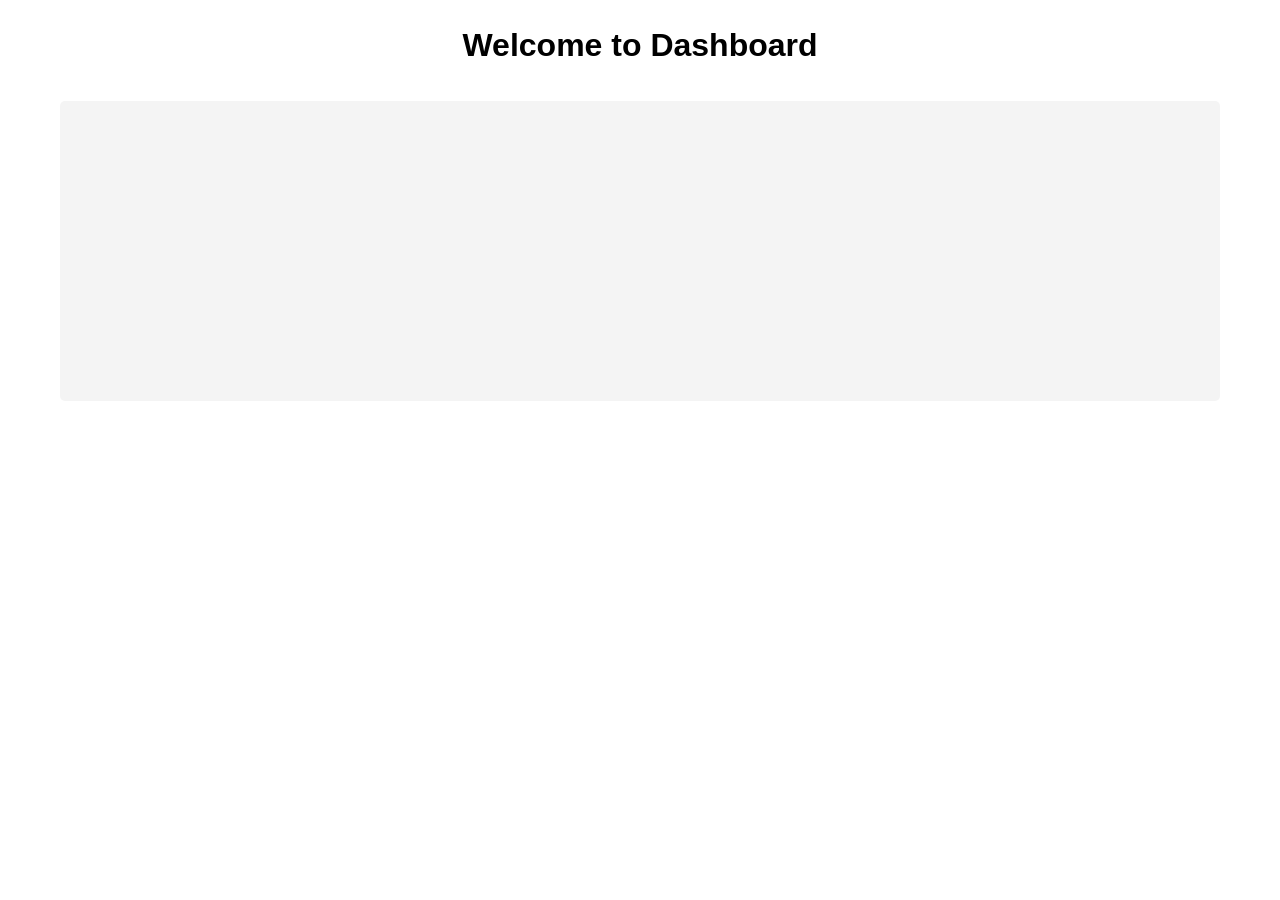
==== frontend/Dashboard/index.html @ 2adcf850 "initial commit" ====
<!DOCTYPE html>
<html lang="en">
<head>
    <meta charset="UTF-8">
    <meta name="viewport" content="width=device-width, initial-scale=1.0">
    <title>Dashboard</title>
    <link rel="stylesheet" href="style.css">
</head>
<body>
    <div class="container">
        <h1>Welcome to Dashboard</h1>
        <div id="content">
            <!-- Dashboard content will go here -->
        </div>
    </div>
    <script src="script.js"></script>
</body>
</html>
---- frontend/Dashboard/style.css ----
* {
    margin: 0;
    padding: 0;
    box-sizing: border-box;
}

body {
    font-family: Arial, sans-serif;
    line-height: 1.6;
}

.container {
    max-width: 1200px;
    margin: 0 auto;
    padding: 20px;
}

h1 {
    text-align: center;
    margin-bottom: 30px;
}

#content {
    background-color: #f4f4f4;
    padding: 20px;
    border-radius: 5px;
    min-height: 300px;
}
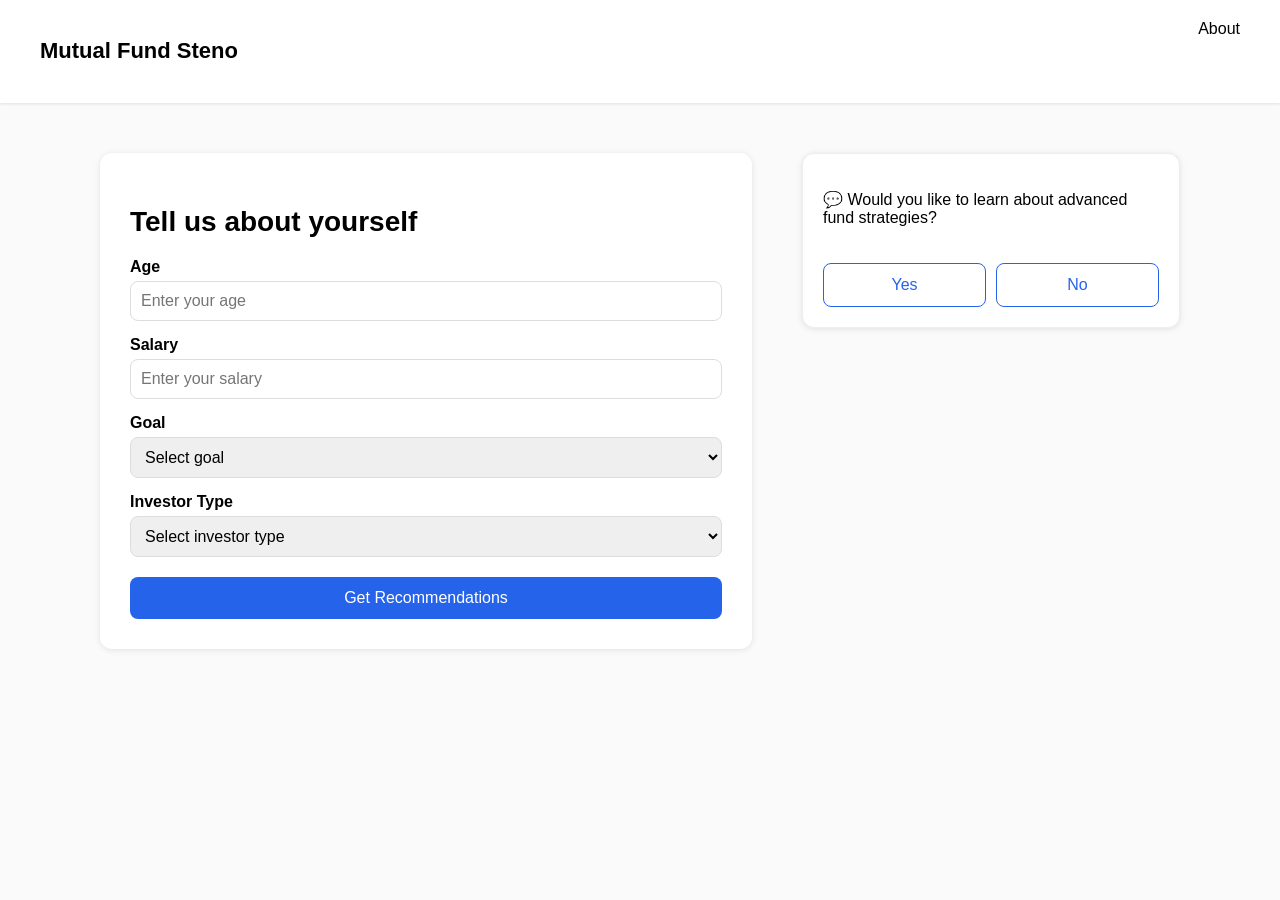
==== commit 5c0b3596: "Initial project upload" ====
--- a/frontend/Dashboard/index.html
+++ b/frontend/Dashboard/index.html
@@ -1,18 +1,56 @@
 <!DOCTYPE html>
 <html lang="en">
 <head>
-    <meta charset="UTF-8">
-    <meta name="viewport" content="width=device-width, initial-scale=1.0">
-    <title>Dashboard</title>
-    <link rel="stylesheet" href="style.css">
+  <meta charset="UTF-8" />
+  <meta name="viewport" content="width=device-width, initial-scale=1.0" />
+  <title>Mutual Fund Steno</title>
+  <link rel="stylesheet" href="style.css" />
 </head>
 <body>
-    <div class="container">
-        <h1>Welcome to Dashboard</h1>
-        <div id="content">
-            <!-- Dashboard content will go here -->
+  <header>
+    <h2>Mutual Fund Steno</h2>
+    <a href="#">About</a>
+  </header>
+
+  <main>
+    <section class="form-section">
+      <h1>Tell us about yourself</h1>
+
+      <label>Age</label>
+      <input type="number" id="age" placeholder="Enter your age" />
+
+      <label>Salary</label>
+      <input type="number" id="salary" placeholder="Enter your salary" />
+
+      <label>Goal</label>
+      <select id="goal">
+        <option value="">Select goal</option>
+        <option value="retirement">Retirement</option>
+        <option value="education">Education</option>
+        <option value="wealth">Wealth Growth</option>
+      </select>
+
+      <label>Investor Type</label>
+      <select id="investor-type">
+        <option value="">Select investor type</option>
+        <option value="beginner">Beginner</option>
+        <option value="advanced">Advanced</option>
+      </select>
+
+      <button id="getRecommendations">Get Recommendations</button>
+    </section>
+
+    <section class="chat-section">
+      <div class="chat-box">
+        <p>💬 Would you like to learn about advanced fund strategies?</p>
+        <div class="buttons">
+          <button onclick="answer('yes')">Yes</button>
+          <button onclick="answer('no')">No</button>
         </div>
-    </div>
-    <script src="script.js"></script>
+      </div>
+    </section>
+  </main>
+
+  <script src="script.js"></script>
 </body>
-</html>+</html>
--- a/frontend/Dashboard/style.css
+++ b/frontend/Dashboard/style.css
@@ -1,28 +1,115 @@
 * {
-    margin: 0;
-    padding: 0;
-    box-sizing: border-box;
+  box-sizing: border-box;
+  font-family: Arial, sans-serif;
 }
 
 body {
-    font-family: Arial, sans-serif;
-    line-height: 1.6;
+  background-color: #fafafa;
+  margin: 0;
+  padding: 0;
 }
 
-.container {
-    max-width: 1200px;
-    margin: 0 auto;
-    padding: 20px;
+header {
+  display: flex;
+  justify-content: space-between;
+  padding: 20px 40px;
+  background: white;
+  box-shadow: 0 1px 3px rgba(0,0,0,0.1);
 }
 
-h1 {
-    text-align: center;
-    margin-bottom: 30px;
+header h2 {
+  font-size: 22px;
+  font-weight: bold;
 }
 
-#content {
-    background-color: #f4f4f4;
-    padding: 20px;
-    border-radius: 5px;
-    min-height: 300px;
+header a {
+  text-decoration: none;
+  color: black;
+  font-size: 16px;
 }
+
+main {
+  display: flex;
+  justify-content: space-between;
+  align-items: flex-start;
+  padding: 50px 100px;
+  gap: 50px;
+}
+
+.form-section {
+  flex: 1;
+  background: white;
+  padding: 30px;
+  border-radius: 12px;
+  box-shadow: 0 1px 6px rgba(0,0,0,0.1);
+}
+
+.form-section h1 {
+  font-size: 28px;
+  margin-bottom: 20px;
+}
+
+label {
+  display: block;
+  margin-top: 15px;
+  font-weight: bold;
+}
+
+input, select {
+  width: 100%;
+  padding: 10px;
+  margin-top: 5px;
+  border: 1px solid #ddd;
+  border-radius: 8px;
+  font-size: 16px;
+}
+
+button {
+  background-color: #2563eb;
+  color: white;
+  padding: 12px;
+  border: none;
+  border-radius: 8px;
+  margin-top: 20px;
+  font-size: 16px;
+  cursor: pointer;
+  width: 100%;
+}
+
+button:hover {
+  background-color: #1d4ed8;
+}
+
+.chat-section {
+  width: 35%;
+}
+
+.chat-box {
+  background: white;
+  border: 1px solid #eee;
+  border-radius: 12px;
+  padding: 20px;
+  box-shadow: 0 1px 6px rgba(0,0,0,0.1);
+}
+
+.chat-box p {
+  font-size: 16px;
+}
+
+.buttons {
+  margin-top: 10px;
+  display: flex;
+  gap: 10px;
+}
+
+.buttons button {
+  flex: 1;
+  background: white;
+  color: #2563eb;
+  border: 1px solid #2563eb;
+}
+
+.buttons button:hover {
+  background: #2563eb;
+  color: white;
+}
